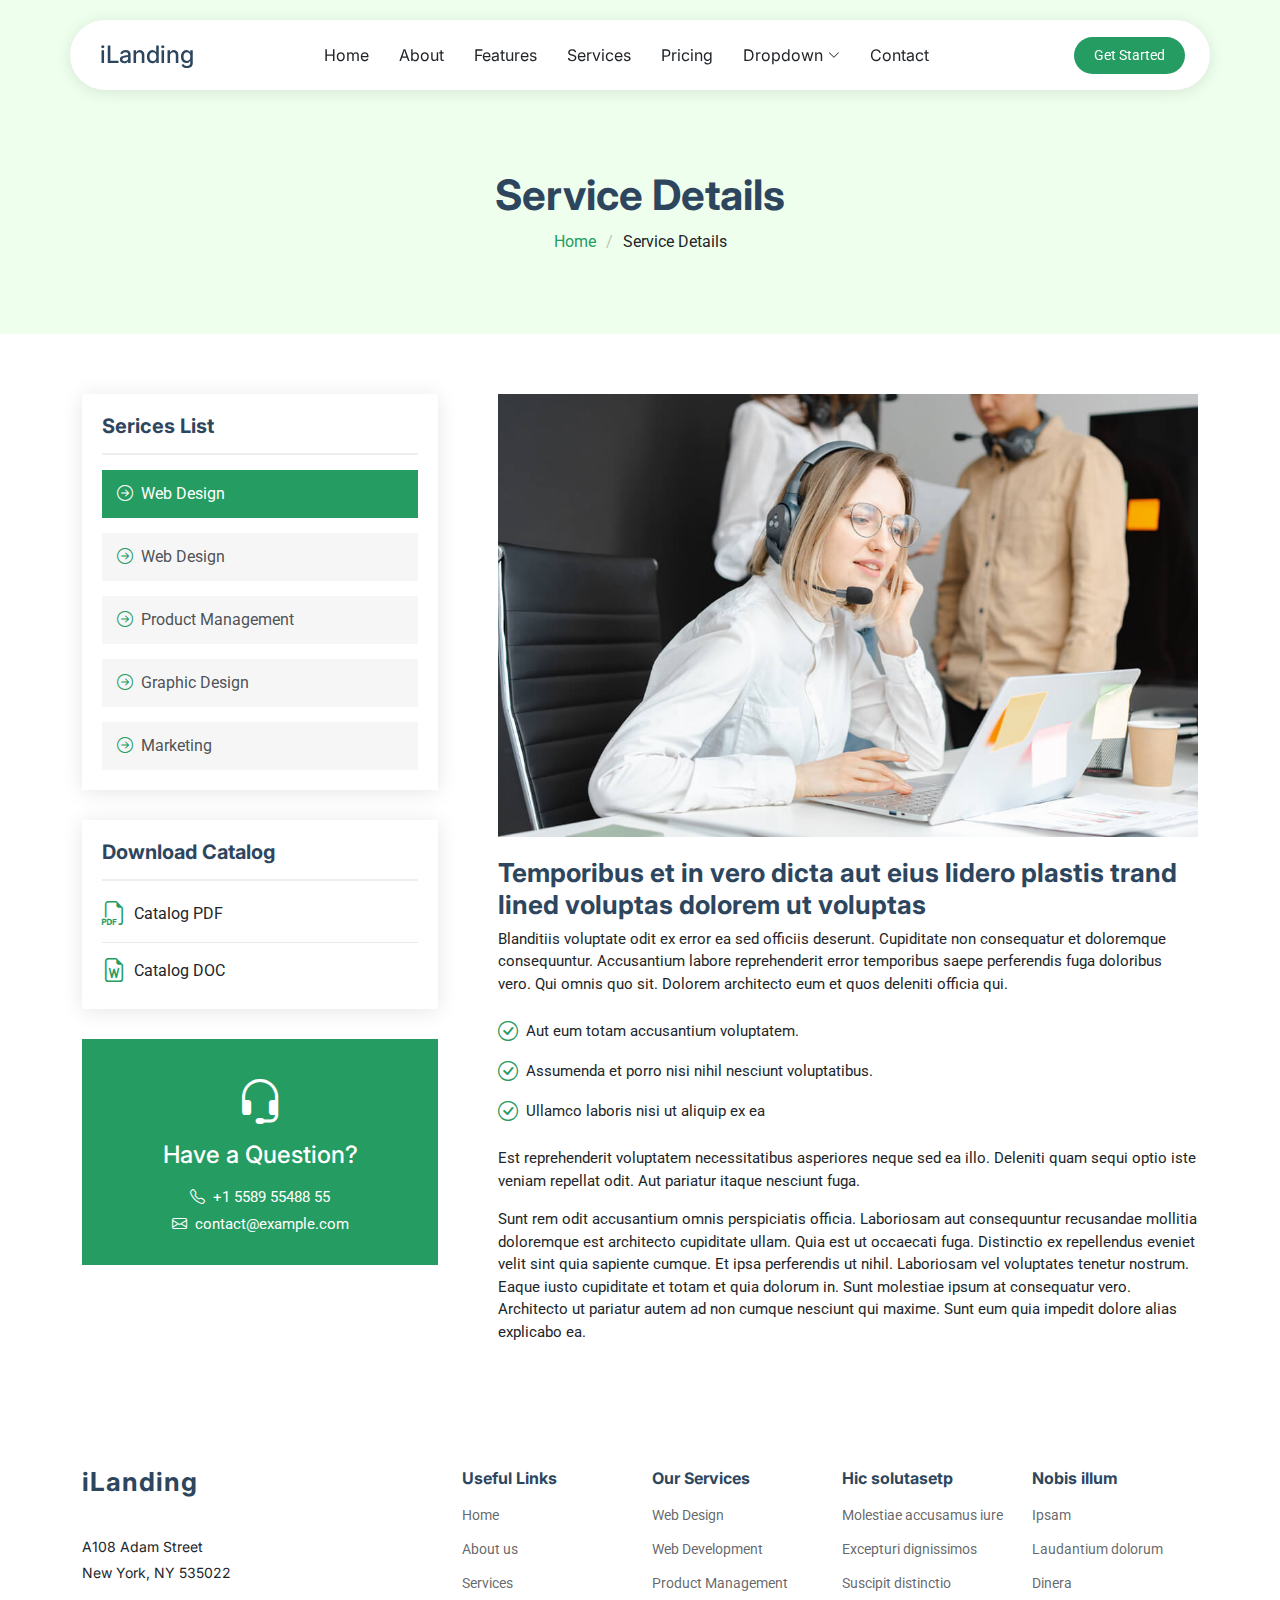
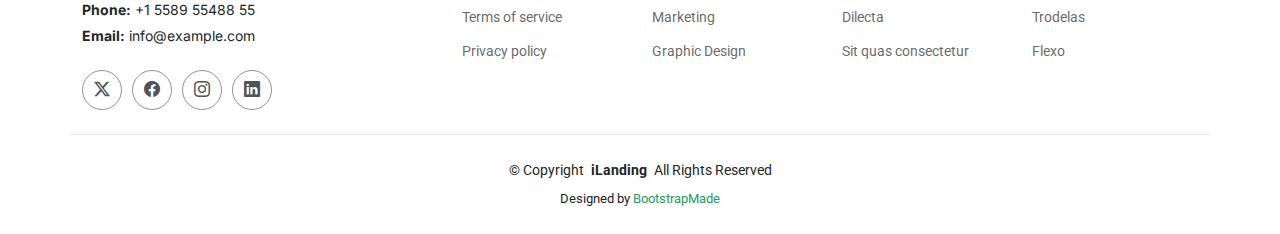
==== service-details.html @ dd89706d "Initial commit" ====
<!DOCTYPE html>
<html lang="en">

<head>
  <meta charset="utf-8">
  <meta content="width=device-width, initial-scale=1.0" name="viewport">
  <title>Service Details - iLanding Bootstrap Template</title>
  <meta name="description" content="">
  <meta name="keywords" content="">

  <!-- Favicons -->
  <link href="assets/img/favicon.png" rel="icon">
  <link href="assets/img/apple-touch-icon.png" rel="apple-touch-icon">

  <!-- Fonts -->
  <link href="https://fonts.googleapis.com" rel="preconnect">
  <link href="https://fonts.gstatic.com" rel="preconnect" crossorigin>
  <link href="https://fonts.googleapis.com/css2?family=Roboto:ital,wght@0,100;0,300;0,400;0,500;0,700;0,900;1,100;1,300;1,400;1,500;1,700;1,900&family=Inter:wght@100;200;300;400;500;600;700;800;900&family=Nunito:ital,wght@0,200;0,300;0,400;0,500;0,600;0,700;0,800;0,900;1,200;1,300;1,400;1,500;1,600;1,700;1,800;1,900&display=swap" rel="stylesheet">

  <!-- Vendor CSS Files -->
  <link href="assets/vendor/bootstrap/css/bootstrap.min.css" rel="stylesheet">
  <link href="assets/vendor/bootstrap-icons/bootstrap-icons.css" rel="stylesheet">
  <link href="assets/vendor/aos/aos.css" rel="stylesheet">
  <link href="assets/vendor/glightbox/css/glightbox.min.css" rel="stylesheet">
  <link href="assets/vendor/swiper/swiper-bundle.min.css" rel="stylesheet">

  <!-- Main CSS File -->
  <link href="assets/css/main.css" rel="stylesheet">

  <!-- =======================================================
  * Template Name: iLanding
  * Template URL: https://bootstrapmade.com/ilanding-bootstrap-landing-page-template/
  * Updated: Nov 12 2024 with Bootstrap v5.3.3
  * Author: BootstrapMade.com
  * License: https://bootstrapmade.com/license/
  ======================================================== -->
</head>

<body class="service-details-page">

  <header id="header" class="header d-flex align-items-center fixed-top">
    <div class="header-container container-fluid container-xl position-relative d-flex align-items-center justify-content-between">

      <a href="index.html" class="logo d-flex align-items-center me-auto me-xl-0">
        <!-- Uncomment the line below if you also wish to use an image logo -->
        <!-- <img src="assets/img/logo.png" alt=""> -->
        <h1 class="sitename">iLanding</h1>
      </a>

      <nav id="navmenu" class="navmenu">
        <ul>
          <li><a href="#hero">Home</a></li>
          <li><a href="#about">About</a></li>
          <li><a href="#features">Features</a></li>
          <li><a href="#services">Services</a></li>
          <li><a href="#pricing">Pricing</a></li>
          <li class="dropdown"><a href="#"><span>Dropdown</span> <i class="bi bi-chevron-down toggle-dropdown"></i></a>
            <ul>
              <li><a href="#">Dropdown 1</a></li>
              <li class="dropdown"><a href="#"><span>Deep Dropdown</span> <i class="bi bi-chevron-down toggle-dropdown"></i></a>
                <ul>
                  <li><a href="#">Deep Dropdown 1</a></li>
                  <li><a href="#">Deep Dropdown 2</a></li>
                  <li><a href="#">Deep Dropdown 3</a></li>
                  <li><a href="#">Deep Dropdown 4</a></li>
                  <li><a href="#">Deep Dropdown 5</a></li>
                </ul>
              </li>
              <li><a href="#">Dropdown 2</a></li>
              <li><a href="#">Dropdown 3</a></li>
              <li><a href="#">Dropdown 4</a></li>
            </ul>
          </li>
          <li><a href="#contact">Contact</a></li>
        </ul>
        <i class="mobile-nav-toggle d-xl-none bi bi-list"></i>
      </nav>

      <a class="btn-getstarted" href="index.html#about">Get Started</a>

    </div>
  </header>

  <main class="main">

    <!-- Page Title -->
    <div class="page-title light-background">
      <div class="container">
        <h1>Service Details</h1>
        <nav class="breadcrumbs">
          <ol>
            <li><a href="index.html">Home</a></li>
            <li class="current">Service Details</li>
          </ol>
        </nav>
      </div>
    </div><!-- End Page Title -->

    <!-- Service Details Section -->
    <section id="service-details" class="service-details section">

      <div class="container">

        <div class="row gy-5">

          <div class="col-lg-4" data-aos="fade-up" data-aos-delay="100">

            <div class="service-box">
              <h4>Serices List</h4>
              <div class="services-list">
                <a href="#" class="active"><i class="bi bi-arrow-right-circle"></i><span>Web Design</span></a>
                <a href="#"><i class="bi bi-arrow-right-circle"></i><span>Web Design</span></a>
                <a href="#"><i class="bi bi-arrow-right-circle"></i><span>Product Management</span></a>
                <a href="#"><i class="bi bi-arrow-right-circle"></i><span>Graphic Design</span></a>
                <a href="#"><i class="bi bi-arrow-right-circle"></i><span>Marketing</span></a>
              </div>
            </div><!-- End Services List -->

            <div class="service-box">
              <h4>Download Catalog</h4>
              <div class="download-catalog">
                <a href="#"><i class="bi bi-filetype-pdf"></i><span>Catalog PDF</span></a>
                <a href="#"><i class="bi bi-file-earmark-word"></i><span>Catalog DOC</span></a>
              </div>
            </div><!-- End Services List -->

            <div class="help-box d-flex flex-column justify-content-center align-items-center">
              <i class="bi bi-headset help-icon"></i>
              <h4>Have a Question?</h4>
              <p class="d-flex align-items-center mt-2 mb-0"><i class="bi bi-telephone me-2"></i> <span>+1 5589 55488 55</span></p>
              <p class="d-flex align-items-center mt-1 mb-0"><i class="bi bi-envelope me-2"></i> <a href="mailto:contact@example.com">contact@example.com</a></p>
            </div>

          </div>

          <div class="col-lg-8 ps-lg-5" data-aos="fade-up" data-aos-delay="200">
            <img src="assets/img/services.jpg" alt="" class="img-fluid services-img">
            <h3>Temporibus et in vero dicta aut eius lidero plastis trand lined voluptas dolorem ut voluptas</h3>
            <p>
              Blanditiis voluptate odit ex error ea sed officiis deserunt. Cupiditate non consequatur et doloremque consequuntur. Accusantium labore reprehenderit error temporibus saepe perferendis fuga doloribus vero. Qui omnis quo sit. Dolorem architecto eum et quos deleniti officia qui.
            </p>
            <ul>
              <li><i class="bi bi-check-circle"></i> <span>Aut eum totam accusantium voluptatem.</span></li>
              <li><i class="bi bi-check-circle"></i> <span>Assumenda et porro nisi nihil nesciunt voluptatibus.</span></li>
              <li><i class="bi bi-check-circle"></i> <span>Ullamco laboris nisi ut aliquip ex ea</span></li>
            </ul>
            <p>
              Est reprehenderit voluptatem necessitatibus asperiores neque sed ea illo. Deleniti quam sequi optio iste veniam repellat odit. Aut pariatur itaque nesciunt fuga.
            </p>
            <p>
              Sunt rem odit accusantium omnis perspiciatis officia. Laboriosam aut consequuntur recusandae mollitia doloremque est architecto cupiditate ullam. Quia est ut occaecati fuga. Distinctio ex repellendus eveniet velit sint quia sapiente cumque. Et ipsa perferendis ut nihil. Laboriosam vel voluptates tenetur nostrum. Eaque iusto cupiditate et totam et quia dolorum in. Sunt molestiae ipsum at consequatur vero. Architecto ut pariatur autem ad non cumque nesciunt qui maxime. Sunt eum quia impedit dolore alias explicabo ea.
            </p>
          </div>

        </div>

      </div>

    </section><!-- /Service Details Section -->

  </main>

  <footer id="footer" class="footer">

    <div class="container footer-top">
      <div class="row gy-4">
        <div class="col-lg-4 col-md-6 footer-about">
          <a href="index.html" class="logo d-flex align-items-center">
            <span class="sitename">iLanding</span>
          </a>
          <div class="footer-contact pt-3">
            <p>A108 Adam Street</p>
            <p>New York, NY 535022</p>
            <p class="mt-3"><strong>Phone:</strong> <span>+1 5589 55488 55</span></p>
            <p><strong>Email:</strong> <span>info@example.com</span></p>
          </div>
          <div class="social-links d-flex mt-4">
            <a href=""><i class="bi bi-twitter-x"></i></a>
            <a href=""><i class="bi bi-facebook"></i></a>
            <a href=""><i class="bi bi-instagram"></i></a>
            <a href=""><i class="bi bi-linkedin"></i></a>
          </div>
        </div>

        <div class="col-lg-2 col-md-3 footer-links">
          <h4>Useful Links</h4>
          <ul>
            <li><a href="#">Home</a></li>
            <li><a href="#">About us</a></li>
            <li><a href="#">Services</a></li>
            <li><a href="#">Terms of service</a></li>
            <li><a href="#">Privacy policy</a></li>
          </ul>
        </div>

        <div class="col-lg-2 col-md-3 footer-links">
          <h4>Our Services</h4>
          <ul>
            <li><a href="#">Web Design</a></li>
            <li><a href="#">Web Development</a></li>
            <li><a href="#">Product Management</a></li>
            <li><a href="#">Marketing</a></li>
            <li><a href="#">Graphic Design</a></li>
          </ul>
        </div>

        <div class="col-lg-2 col-md-3 footer-links">
          <h4>Hic solutasetp</h4>
          <ul>
            <li><a href="#">Molestiae accusamus iure</a></li>
            <li><a href="#">Excepturi dignissimos</a></li>
            <li><a href="#">Suscipit distinctio</a></li>
            <li><a href="#">Dilecta</a></li>
            <li><a href="#">Sit quas consectetur</a></li>
          </ul>
        </div>

        <div class="col-lg-2 col-md-3 footer-links">
          <h4>Nobis illum</h4>
          <ul>
            <li><a href="#">Ipsam</a></li>
            <li><a href="#">Laudantium dolorum</a></li>
            <li><a href="#">Dinera</a></li>
            <li><a href="#">Trodelas</a></li>
            <li><a href="#">Flexo</a></li>
          </ul>
        </div>

      </div>
    </div>

    <div class="container copyright text-center mt-4">
      <p>© <span>Copyright</span> <strong class="px-1 sitename">iLanding</strong> <span>All Rights Reserved</span></p>
      <div class="credits">
        <!-- All the links in the footer should remain intact. -->
        <!-- You can delete the links only if you've purchased the pro version. -->
        <!-- Licensing information: https://bootstrapmade.com/license/ -->
        <!-- Purchase the pro version with working PHP/AJAX contact form: [buy-url] -->
        Designed by <a href="https://bootstrapmade.com/">BootstrapMade</a>
      </div>
    </div>

  </footer>

  <!-- Scroll Top -->
  <a href="#" id="scroll-top" class="scroll-top d-flex align-items-center justify-content-center"><i class="bi bi-arrow-up-short"></i></a>

  <!-- Vendor JS Files -->
  <script src="assets/vendor/bootstrap/js/bootstrap.bundle.min.js"></script>
  <script src="assets/vendor/php-email-form/validate.js"></script>
  <script src="assets/vendor/aos/aos.js"></script>
  <script src="assets/vendor/glightbox/js/glightbox.min.js"></script>
  <script src="assets/vendor/swiper/swiper-bundle.min.js"></script>
  <script src="assets/vendor/purecounter/purecounter_vanilla.js"></script>

  <!-- Main JS File -->
  <script src="assets/js/main.js"></script>

</body>

</html>
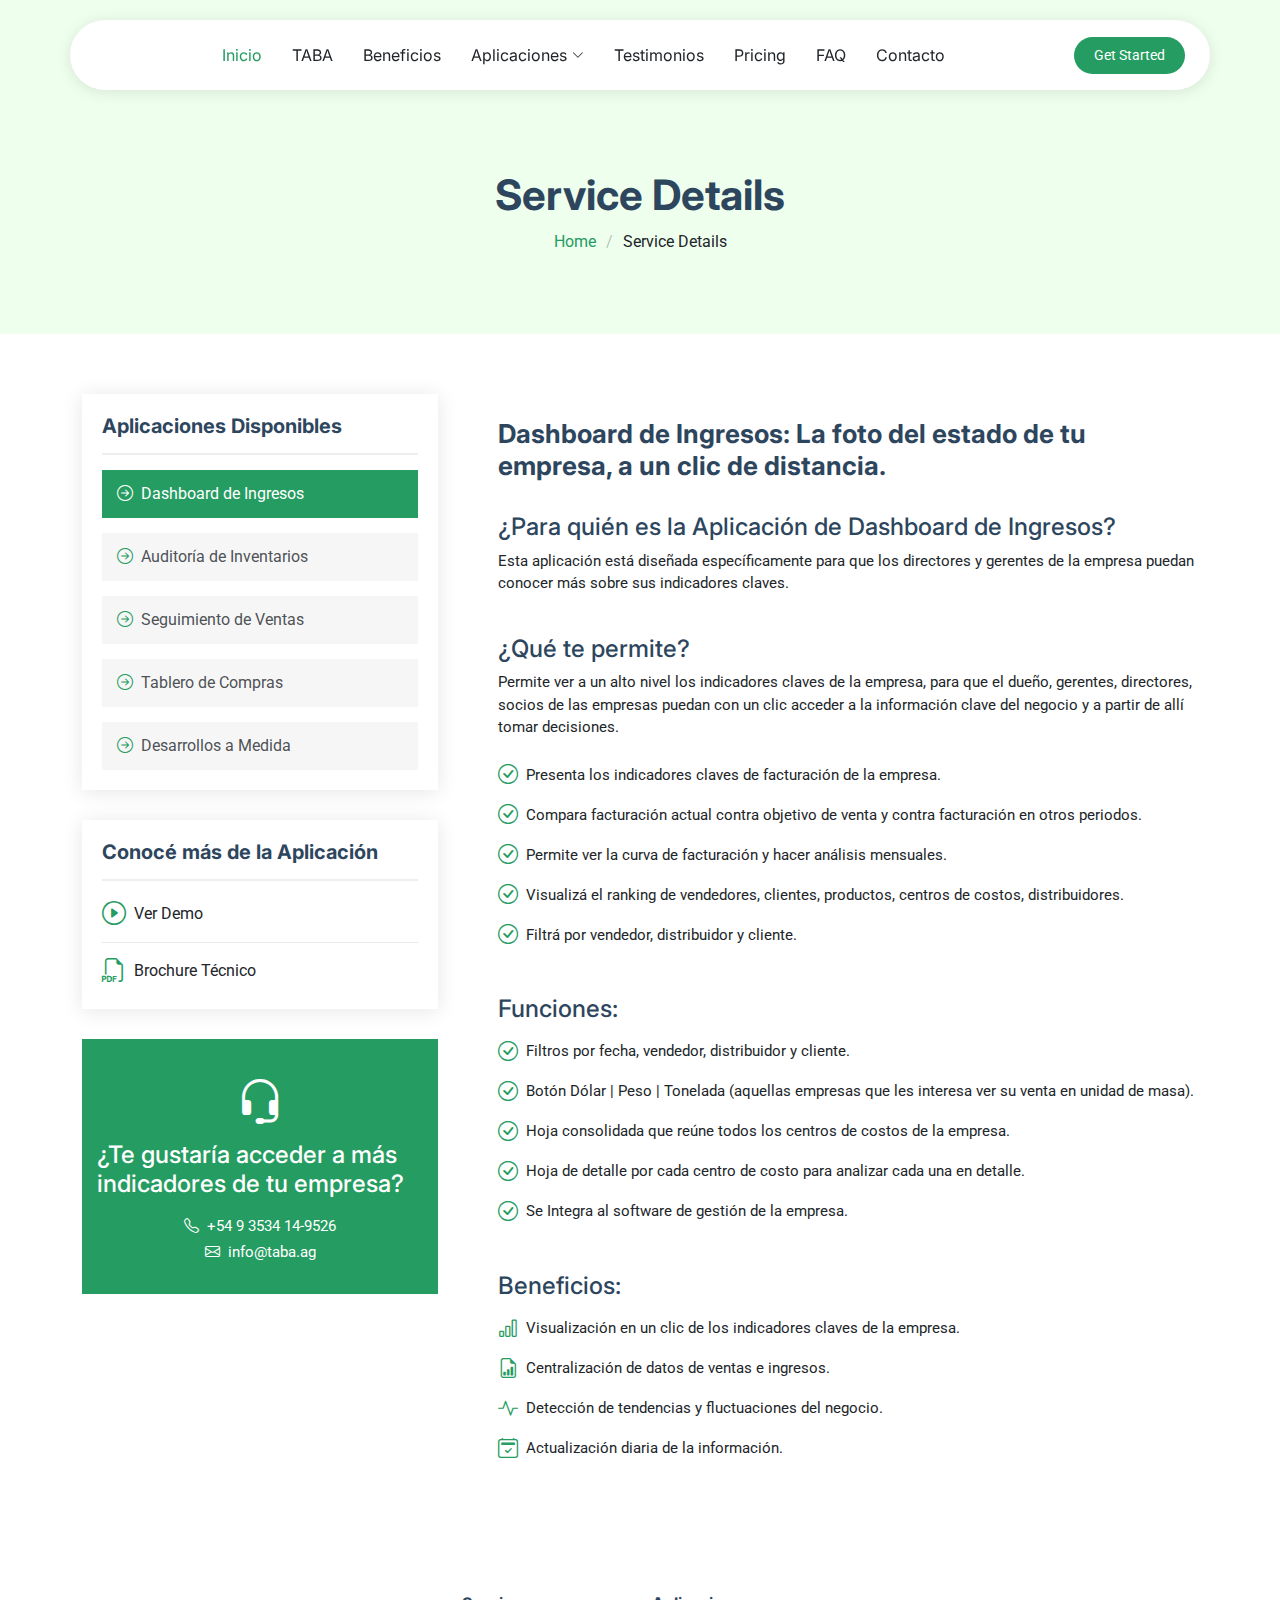
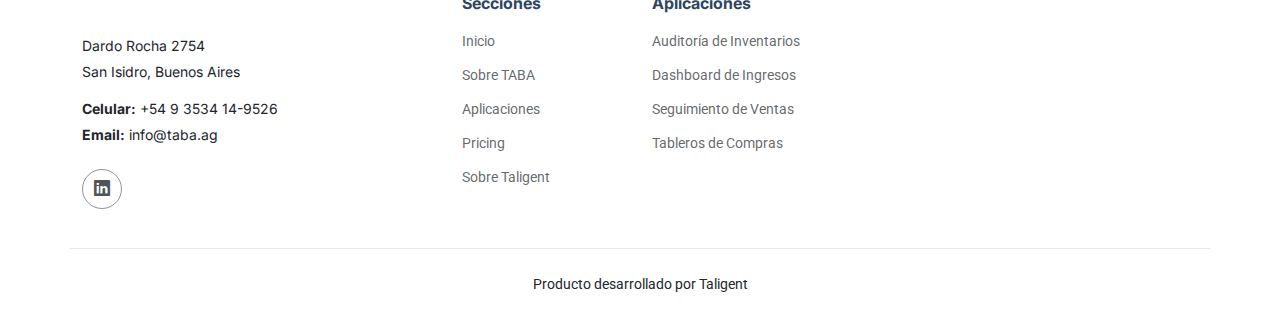
==== commit f3d87397: "Nice" ====
--- a/service-details.html
+++ b/service-details.html
@@ -27,13 +27,6 @@
   <!-- Main CSS File -->
   <link href="assets/css/main.css" rel="stylesheet">
 
-  <!-- =======================================================
-  * Template Name: iLanding
-  * Template URL: https://bootstrapmade.com/ilanding-bootstrap-landing-page-template/
-  * Updated: Nov 12 2024 with Bootstrap v5.3.3
-  * Author: BootstrapMade.com
-  * License: https://bootstrapmade.com/license/
-  ======================================================== -->
 </head>
 
 <body class="service-details-page">
@@ -43,35 +36,35 @@
 
       <a href="index.html" class="logo d-flex align-items-center me-auto me-xl-0">
         <!-- Uncomment the line below if you also wish to use an image logo -->
-        <!-- <img src="assets/img/logo.png" alt=""> -->
-        <h1 class="sitename">iLanding</h1>
+        <img src="assets/img/logo-TABA.svg" alt="">
       </a>
 
       <nav id="navmenu" class="navmenu">
         <ul>
-          <li><a href="#hero">Home</a></li>
-          <li><a href="#about">About</a></li>
-          <li><a href="#features">Features</a></li>
-          <li><a href="#services">Services</a></li>
-          <li><a href="#pricing">Pricing</a></li>
-          <li class="dropdown"><a href="#"><span>Dropdown</span> <i class="bi bi-chevron-down toggle-dropdown"></i></a>
-            <ul>
-              <li><a href="#">Dropdown 1</a></li>
-              <li class="dropdown"><a href="#"><span>Deep Dropdown</span> <i class="bi bi-chevron-down toggle-dropdown"></i></a>
-                <ul>
+          <li><a href="#hero" class="active">Inicio</a></li>
+          <li><a href="#about">TABA</a></li>
+          <li><a href="#services">Beneficios</a></li>
+          <li class="dropdown"><a href="#"><span>Aplicaciones</span> <i class="bi bi-chevron-down toggle-dropdown"></i></a>
+            <ul>
+              <li><a href="#">Auditoría de Inventarios</a></li>
+              <!--<li class="dropdown"><a href="#"><span>Deep Dropdown</span> <i class="bi bi-chevron-down toggle-dropdown"></i></a>
+                 <ul>
                   <li><a href="#">Deep Dropdown 1</a></li>
                   <li><a href="#">Deep Dropdown 2</a></li>
                   <li><a href="#">Deep Dropdown 3</a></li>
                   <li><a href="#">Deep Dropdown 4</a></li>
                   <li><a href="#">Deep Dropdown 5</a></li>
                 </ul>
-              </li>
-              <li><a href="#">Dropdown 2</a></li>
-              <li><a href="#">Dropdown 3</a></li>
-              <li><a href="#">Dropdown 4</a></li>
+              </li> -->
+              <li><a href="#">Dashboard de Ingresos</a></li>
+              <li><a href="#">Seguimiento de Ventas</a></li>
+              <li><a href="#">Tablero de Compras</a></li>
             </ul>
           </li>
-          <li><a href="#contact">Contact</a></li>
+          <li><a href="#testimonials">Testimonios</a></li>
+          <li><a href="#pricing">Pricing</a></li>
+          <li><a href="#FAQ">FAQ</a></li>
+          <li><a href="#contact">Contacto</a></li>
         </ul>
         <i class="mobile-nav-toggle d-xl-none bi bi-list"></i>
       </nav>
@@ -106,50 +99,75 @@
           <div class="col-lg-4" data-aos="fade-up" data-aos-delay="100">
 
             <div class="service-box">
-              <h4>Serices List</h4>
+              <h4>Aplicaciones Disponibles</h4>
               <div class="services-list">
-                <a href="#" class="active"><i class="bi bi-arrow-right-circle"></i><span>Web Design</span></a>
-                <a href="#"><i class="bi bi-arrow-right-circle"></i><span>Web Design</span></a>
-                <a href="#"><i class="bi bi-arrow-right-circle"></i><span>Product Management</span></a>
-                <a href="#"><i class="bi bi-arrow-right-circle"></i><span>Graphic Design</span></a>
-                <a href="#"><i class="bi bi-arrow-right-circle"></i><span>Marketing</span></a>
+                <a href="#" class="active"><i class="bi bi-arrow-right-circle"></i><span>Dashboard de Ingresos</span></a>
+                <a href="#"><i class="bi bi-arrow-right-circle"></i><span>Auditoría de Inventarios</span></a>
+                <a href="#"><i class="bi bi-arrow-right-circle"></i><span>Seguimiento de Ventas</span></a>
+                <a href="#"><i class="bi bi-arrow-right-circle"></i><span>Tablero de Compras</span></a>
+                <a href="#"><i class="bi bi-arrow-right-circle"></i><span>Desarrollos a Medida</span></a>
               </div>
             </div><!-- End Services List -->
 
             <div class="service-box">
-              <h4>Download Catalog</h4>
+              <h4>Conocé más de la Aplicación</h4>
               <div class="download-catalog">
-                <a href="#"><i class="bi bi-filetype-pdf"></i><span>Catalog PDF</span></a>
-                <a href="#"><i class="bi bi-file-earmark-word"></i><span>Catalog DOC</span></a>
+                <a href="#"><i class="bi bi-play-circle"></i><span>Ver Demo</span></a>
+                <a href="#"><i class="bi bi-filetype-pdf"></i><span>Brochure Técnico</span></a>
               </div>
             </div><!-- End Services List -->
 
             <div class="help-box d-flex flex-column justify-content-center align-items-center">
               <i class="bi bi-headset help-icon"></i>
-              <h4>Have a Question?</h4>
-              <p class="d-flex align-items-center mt-2 mb-0"><i class="bi bi-telephone me-2"></i> <span>+1 5589 55488 55</span></p>
-              <p class="d-flex align-items-center mt-1 mb-0"><i class="bi bi-envelope me-2"></i> <a href="mailto:contact@example.com">contact@example.com</a></p>
+              <h4>¿Te gustaría acceder a más indicadores de tu empresa?</h4>
+              <p class="d-flex align-items-center mt-2 mb-0"><i class="bi bi-telephone me-2"></i> <span>+54 9 3534 14-9526</span></p>
+              <p class="d-flex align-items-center mt-1 mb-0"><i class="bi bi-envelope me-2"></i> <a href="mailto:info@taba.ag">info@taba.ag</a></p>
             </div>
 
           </div>
 
           <div class="col-lg-8 ps-lg-5" data-aos="fade-up" data-aos-delay="200">
-            <img src="assets/img/services.jpg" alt="" class="img-fluid services-img">
-            <h3>Temporibus et in vero dicta aut eius lidero plastis trand lined voluptas dolorem ut voluptas</h3>
+            <img src="assets/img/tablero-directorio.png" alt="" class="img-fluid services-img">
+            <h3>Dashboard de Ingresos: La foto del estado de tu empresa, a un clic de distancia.</h3>
+            
+            <br>
+            <h4> ¿Para quién es la Aplicación de Dashboard de Ingresos?</h4>
             <p>
-              Blanditiis voluptate odit ex error ea sed officiis deserunt. Cupiditate non consequatur et doloremque consequuntur. Accusantium labore reprehenderit error temporibus saepe perferendis fuga doloribus vero. Qui omnis quo sit. Dolorem architecto eum et quos deleniti officia qui.
+              Esta aplicación está diseñada específicamente para que los directores y gerentes de la empresa puedan conocer más sobre sus indicadores claves.
             </p>
-            <ul>
-              <li><i class="bi bi-check-circle"></i> <span>Aut eum totam accusantium voluptatem.</span></li>
-              <li><i class="bi bi-check-circle"></i> <span>Assumenda et porro nisi nihil nesciunt voluptatibus.</span></li>
-              <li><i class="bi bi-check-circle"></i> <span>Ullamco laboris nisi ut aliquip ex ea</span></li>
-            </ul>
+
+            <br>
+            <h4> ¿Qué te permite?</h4>
             <p>
-              Est reprehenderit voluptatem necessitatibus asperiores neque sed ea illo. Deleniti quam sequi optio iste veniam repellat odit. Aut pariatur itaque nesciunt fuga.
+              Permite ver a un alto nivel los indicadores claves de la empresa, para que el dueño, gerentes, directores, socios de las empresas puedan con un clic acceder a la información clave del negocio y a partir de allí tomar decisiones.
             </p>
-            <p>
-              Sunt rem odit accusantium omnis perspiciatis officia. Laboriosam aut consequuntur recusandae mollitia doloremque est architecto cupiditate ullam. Quia est ut occaecati fuga. Distinctio ex repellendus eveniet velit sint quia sapiente cumque. Et ipsa perferendis ut nihil. Laboriosam vel voluptates tenetur nostrum. Eaque iusto cupiditate et totam et quia dolorum in. Sunt molestiae ipsum at consequatur vero. Architecto ut pariatur autem ad non cumque nesciunt qui maxime. Sunt eum quia impedit dolore alias explicabo ea.
-            </p>
+            <ul>
+              <li><i class="bi bi-check-circle"></i> <span>Presenta los indicadores claves de facturación de la empresa.</span></li>
+              <li><i class="bi bi-check-circle"></i> <span>Compara facturación actual contra objetivo de venta y contra facturación en otros periodos.</span></li>
+              <li><i class="bi bi-check-circle"></i> <span>Permite ver la curva de facturación y hacer análisis mensuales.</span></li>
+              <li><i class="bi bi-check-circle"></i> <span>Visualizá el ranking de vendedores, clientes, productos, centros de costos, distribuidores.</span></li>
+              <li><i class="bi bi-check-circle"></i> <span>Filtrá por vendedor, distribuidor y cliente.</span></li>
+            </ul>
+
+            <br>
+            <h4>Funciones:</h4>
+            <ul>
+              <li><i class="bi bi-check-circle"></i> <span>Filtros por fecha, vendedor, distribuidor y cliente.</span></li>
+              <li><i class="bi bi-check-circle"></i> <span>Botón Dólar | Peso | Tonelada (aquellas empresas que les interesa ver su venta en unidad de masa).</span></li>
+              <li><i class="bi bi-check-circle"></i> <span>Hoja consolidada que reúne todos los centros de costos de la empresa.</span></li>
+              <li><i class="bi bi-check-circle"></i> <span>Hoja de detalle por cada centro de costo para analizar cada una en detalle.</span></li>
+              <li><i class="bi bi-check-circle"></i> <span>Se Integra al software de gestión de la empresa.</span></li>
+            </ul>
+
+            <br>
+            <h4> Beneficios:</h4>
+            <ul>
+              <li><i class="bi bi-bar-chart"></i> <span>Visualización en un clic de los indicadores claves de la empresa.</span></li>
+              <li><i class="bi bi-file-earmark-bar-graph"></i> <span>Centralización de datos de ventas e ingresos.</span></li>
+              <li><i class="bi bi-activity"></i> <span>Detección de tendencias y fluctuaciones del negocio.</span></li>
+              <li><i class="bi bi-calendar2-check"></i> <span>Actualización diaria de la información.</span></li>
+            </ul>
+            
           </div>
 
         </div>
@@ -165,64 +183,38 @@
     <div class="container footer-top">
       <div class="row gy-4">
         <div class="col-lg-4 col-md-6 footer-about">
-          <a href="index.html" class="logo d-flex align-items-center">
-            <span class="sitename">iLanding</span>
+          <a href="index.html" class="logo d-flex align-items-center me-auto me-xl-0">
+            <img src="assets/img/logo-TABA.svg" alt="">
           </a>
           <div class="footer-contact pt-3">
-            <p>A108 Adam Street</p>
-            <p>New York, NY 535022</p>
-            <p class="mt-3"><strong>Phone:</strong> <span>+1 5589 55488 55</span></p>
-            <p><strong>Email:</strong> <span>info@example.com</span></p>
+            <p>Dardo Rocha 2754</p>
+            <p>San Isidro, Buenos Aires</p>
+            <p class="mt-3"><strong>Celular:</strong> <span>+54 9 3534 14-9526</span></p>
+            <p><strong>Email:</strong> <span>info@taba.ag</span></p>
           </div>
           <div class="social-links d-flex mt-4">
-            <a href=""><i class="bi bi-twitter-x"></i></a>
-            <a href=""><i class="bi bi-facebook"></i></a>
-            <a href=""><i class="bi bi-instagram"></i></a>
-            <a href=""><i class="bi bi-linkedin"></i></a>
+            <a href="https://www.linkedin.com/company/taba-ag/"><i class="bi bi-linkedin"></i></a>
           </div>
         </div>
 
         <div class="col-lg-2 col-md-3 footer-links">
-          <h4>Useful Links</h4>
+          <h4>Secciones</h4>
           <ul>
-            <li><a href="#">Home</a></li>
-            <li><a href="#">About us</a></li>
-            <li><a href="#">Services</a></li>
-            <li><a href="#">Terms of service</a></li>
-            <li><a href="#">Privacy policy</a></li>
+            <li><a href="#hero">Inicio</a></li>
+            <li><a href="#about">Sobre TABA</a></li>
+            <li><a href="#services">Aplicaciones</a></li>
+            <li><a href="#pricing">Pricing</a></li>
+            <li><a href="https://taligent.com.ar/">Sobre Taligent</a></li>
           </ul>
         </div>
 
         <div class="col-lg-2 col-md-3 footer-links">
-          <h4>Our Services</h4>
+          <h4>Aplicaciones</h4>
           <ul>
-            <li><a href="#">Web Design</a></li>
-            <li><a href="#">Web Development</a></li>
-            <li><a href="#">Product Management</a></li>
-            <li><a href="#">Marketing</a></li>
-            <li><a href="#">Graphic Design</a></li>
-          </ul>
-        </div>
-
-        <div class="col-lg-2 col-md-3 footer-links">
-          <h4>Hic solutasetp</h4>
-          <ul>
-            <li><a href="#">Molestiae accusamus iure</a></li>
-            <li><a href="#">Excepturi dignissimos</a></li>
-            <li><a href="#">Suscipit distinctio</a></li>
-            <li><a href="#">Dilecta</a></li>
-            <li><a href="#">Sit quas consectetur</a></li>
-          </ul>
-        </div>
-
-        <div class="col-lg-2 col-md-3 footer-links">
-          <h4>Nobis illum</h4>
-          <ul>
-            <li><a href="#">Ipsam</a></li>
-            <li><a href="#">Laudantium dolorum</a></li>
-            <li><a href="#">Dinera</a></li>
-            <li><a href="#">Trodelas</a></li>
-            <li><a href="#">Flexo</a></li>
+            <li><a href="#">Auditoría de Inventarios</a></li>
+            <li><a href="#">Dashboard de Ingresos</a></li>
+            <li><a href="#">Seguimiento de Ventas</a></li>
+            <li><a href="#">Tableros de Compras</a></li>
           </ul>
         </div>
 
@@ -230,14 +222,8 @@
     </div>
 
     <div class="container copyright text-center mt-4">
-      <p>© <span>Copyright</span> <strong class="px-1 sitename">iLanding</strong> <span>All Rights Reserved</span></p>
-      <div class="credits">
-        <!-- All the links in the footer should remain intact. -->
-        <!-- You can delete the links only if you've purchased the pro version. -->
-        <!-- Licensing information: https://bootstrapmade.com/license/ -->
-        <!-- Purchase the pro version with working PHP/AJAX contact form: [buy-url] -->
-        Designed by <a href="https://bootstrapmade.com/">BootstrapMade</a>
-      </div>
+      <p> Producto desarrollado por Taligent </p>
+      
     </div>
 
   </footer>
